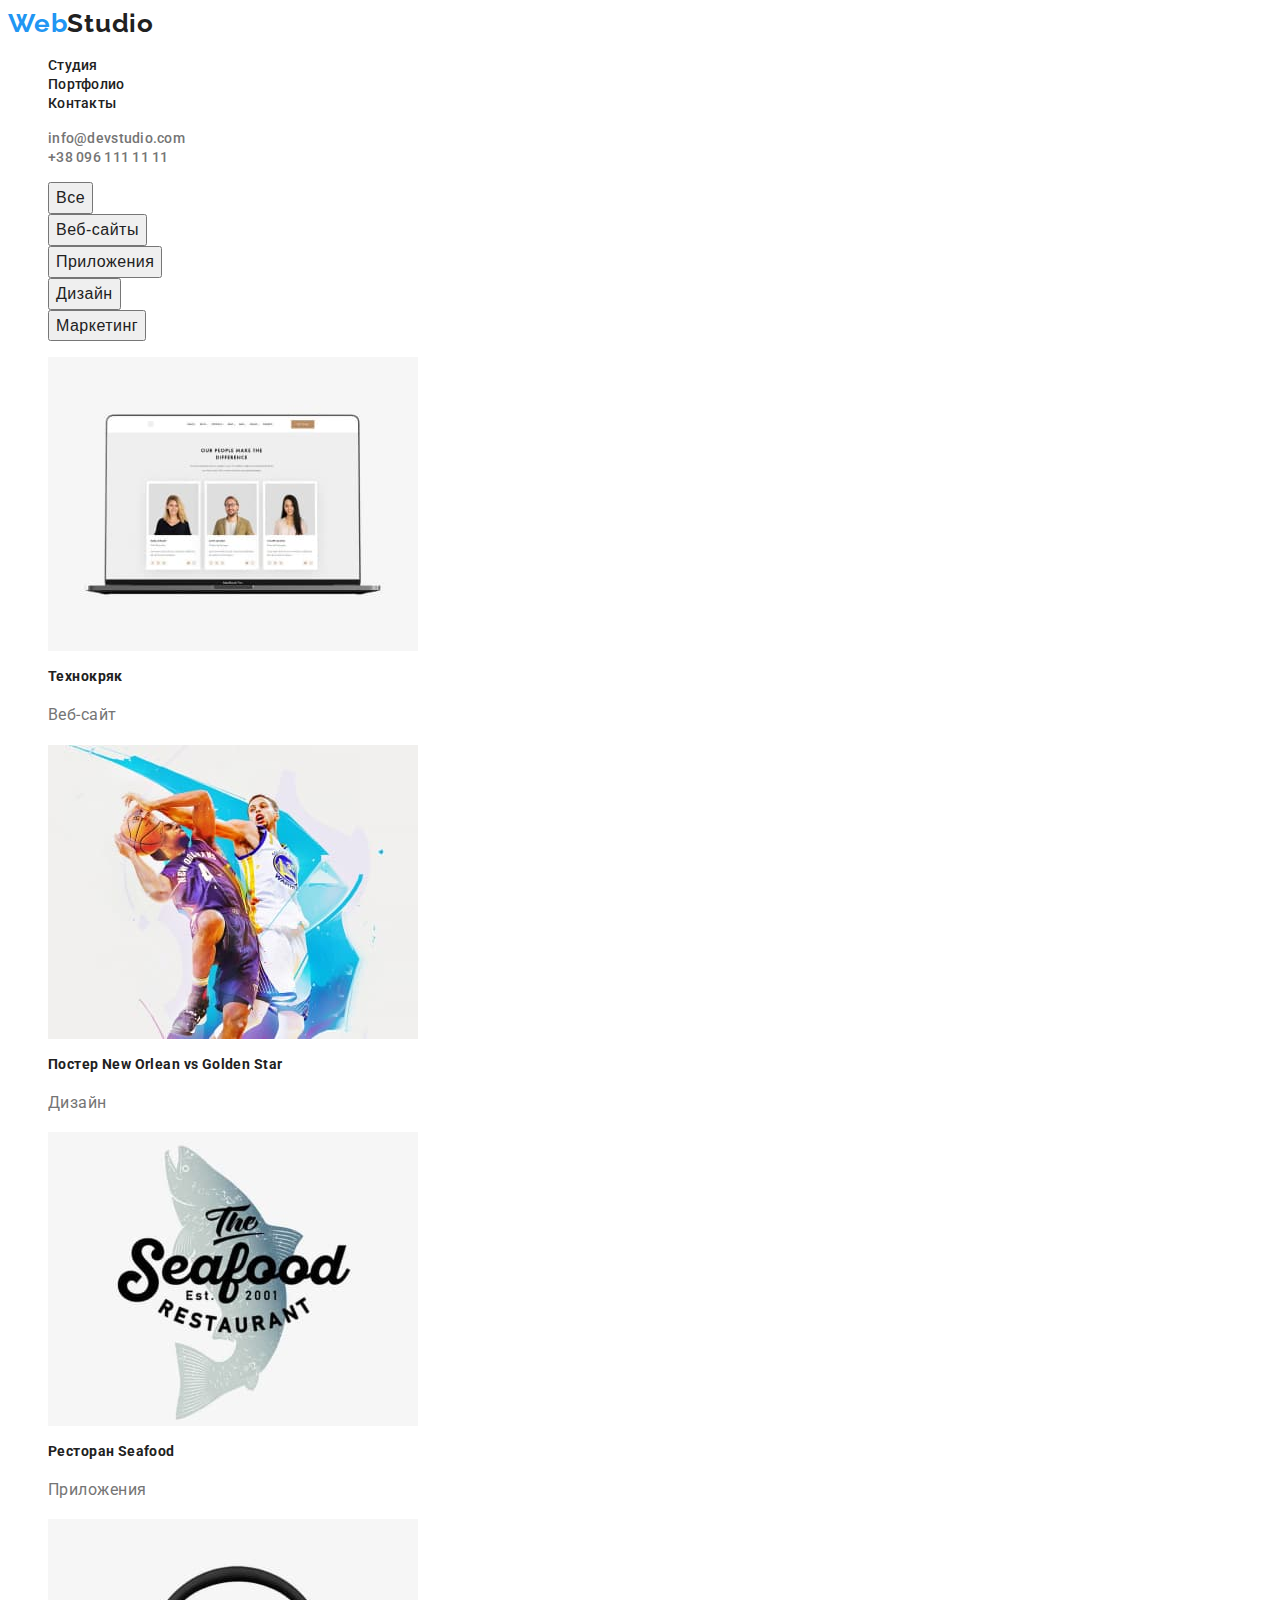
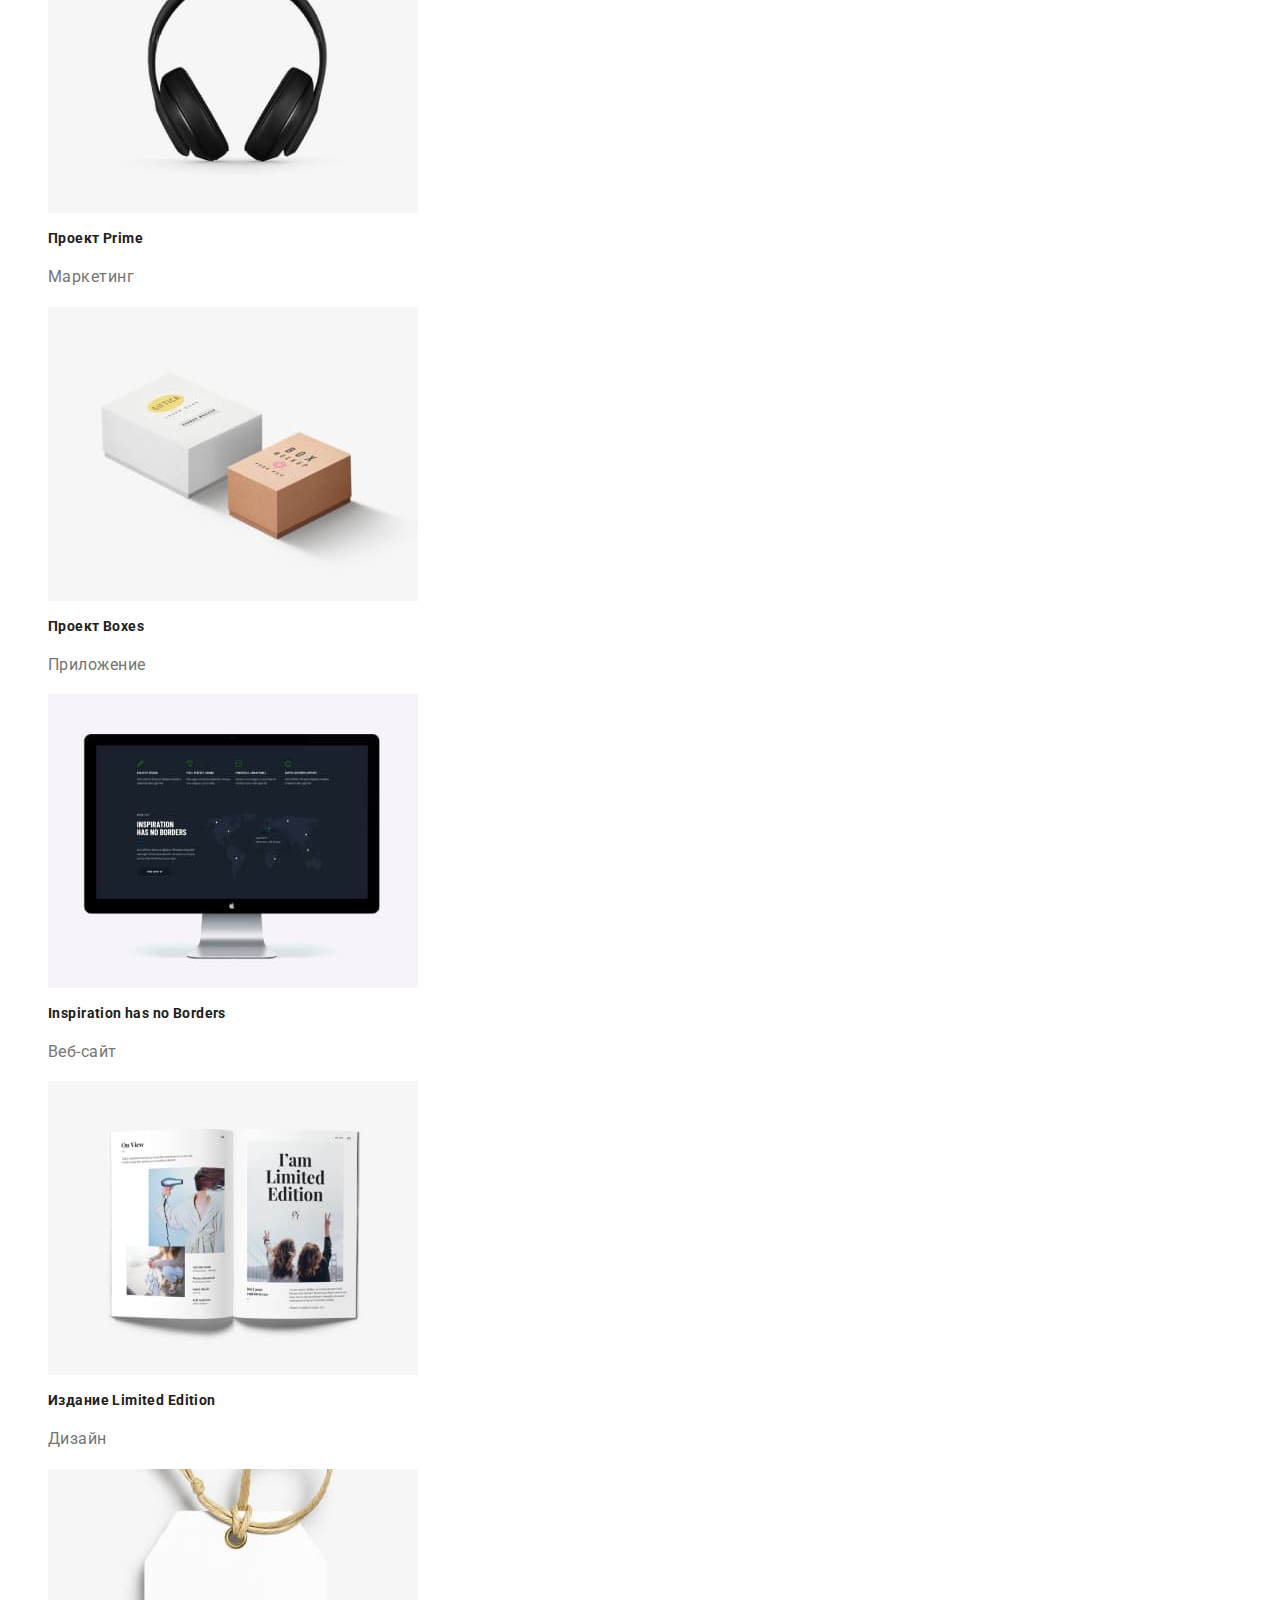
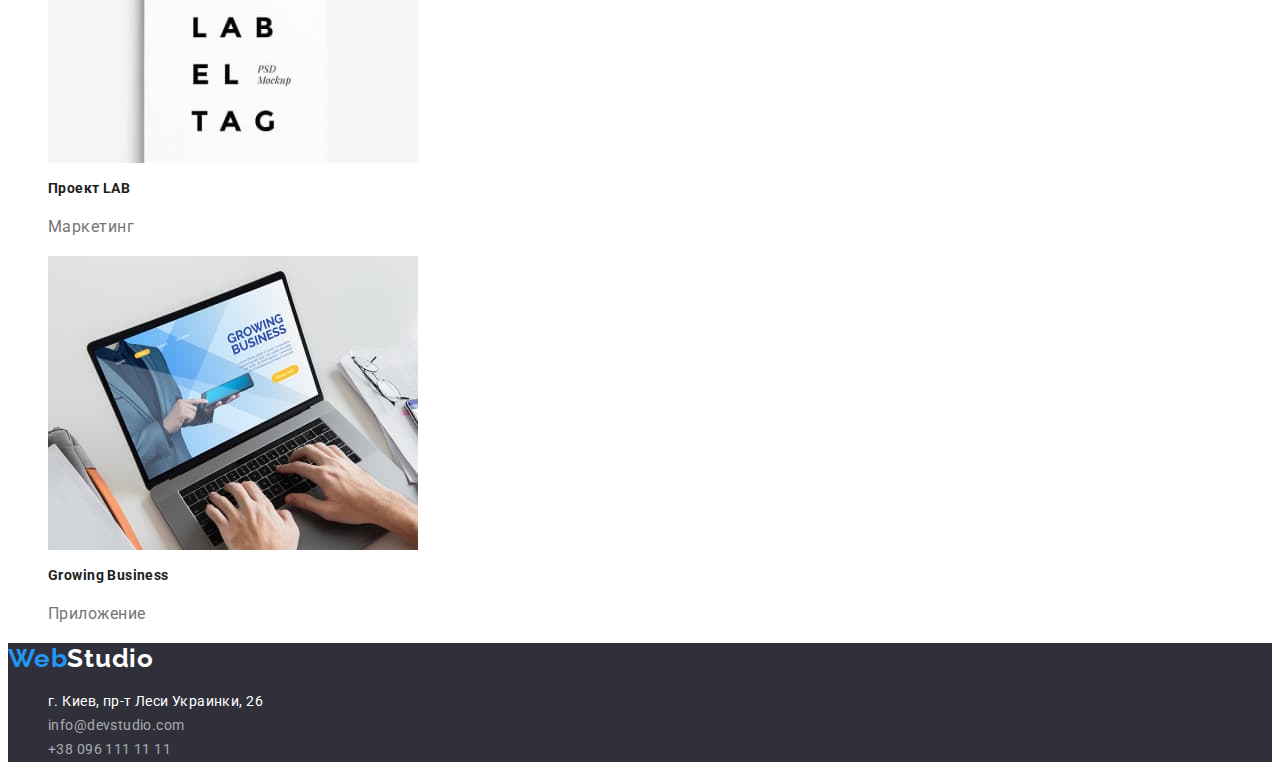
==== portfolio.html @ a26d7b0c "commit css+portfolio" ====
<!DOCTYPE html>
<html lang="ru">
<head>
   
    <meta charset="UTF-8">
    <meta http-equiv="X-UA-Compatible" content="IE=edge">
    <meta name="viewport" content="width=device-width, initial-scale=1.0">
    <title>WebStudio</title>
    <link rel="stylesheet" href="/css/styles.css">
    <link rel="preconnect" href="https://fonts.googleapis.com">
    <link rel="preconnect" href="https://fonts.gstatic.com" crossorigin>
    <link href="https://fonts.googleapis.com/css2?family=Raleway:wght@700&family=Roboto:wght@400;500;700;900&display=swap" rel="stylesheet">
</head>
<body>
  <header class="header">
      <a  class="logo link" href="index.html" lang="en"><span class="logo-span">Web</span>Studio</a>
     <nav class="header-nav">
          <ul class="list" >
            <li>
                <a class="link header-nav-link" href="">Студия</a>
            </li>
            <li>
                <a class="link header-nav-link" href="portfolio.html">Портфолио</a>
            </li>
            <li>
                <a class="link header-nav-link" href="">Контакты</a>
            </li>
          </ul>
     </nav>
      <ul class="list header-contacts">
          <li>
              <a class="link header-contacts-link" href="mailto:info@devstudio.com">info@devstudio.com</a>
         </li>
          <li>
              <a class="link header-contacts-link" href="tel:+380961111111">+38 096 111 11 11</a>
         </li>
      </ul>
  </header>
  <main>
      <section>
          <h2 class="invisible-title"> Примеры работ</h2>
          <ul class="list">
              <li>
                  <button class="portfolio-button" type="button">Все</button> 
            </li>
              <li>
                  <button class="portfolio-button" type="button">Веб-сайты</button> 
            </li>
              <li>
                  <button class="portfolio-button"type="button">Приложения</button> 
            </li>
              <li>
                  <button class="portfolio-button" type="button">Дизайн</button> 
            </li>
              <li>
                  <button class="portfolio-button" type="button">Маркетинг</button> 
            </li>
          </ul>
          <ul class="list">
              <li>
                  <img src="/images/prtf1.jpg" alt="Веб-сайт">
                  <h3 class="item-title">Технокряк</h3>
                  <p class="item-text">Веб-сайт</p>
              </li>
              <li>
                  <img src="/images/prtf2.jpg" alt="Постер">
                  <h3 class="item-title">Постер New Orlean vs Golden Star</h3>
                  <p class="item-text">Дизайн</p>
              </li>
              <li>
                  <img src="/images/prtf3.jpg" alt="рыба">
                  <h3 class="item-title">Ресторан Seafood</h3>
                  <p class="item-text">Приложения</p>
              </li>
              <li>
                  <img src="/images/prtf4.jpg" alt="наушники">
                  <h3 class="item-title">Проект Prime</h3>
                  <p class="item-text">Маркетинг</p>
              </li>
              <li>
                  <img src="/images/prtf5.jpg" alt="коробки">
                  <h3 class="item-title">Проект Boxes</h3>
                  <p class="item-text">Приложение</p>
              </li>
              <li>
                  <img src="/images/prtf6.jpg" alt="черный Веб-сайт">
                  <h3 class="item-title">Inspiration has no Borders</h3>
                  <p class="item-text">Веб-сайт</p>
              </li>
              <li>
                  <img src="/images/prtf7.jpg" alt="книга">
                  <h3 class="item-title">Издание Limited Edition</h3>
                  <p class="item-text">Дизайн</p>
              </li>
              <li>
                  <img src="/images/prtf8.jpg" alt="Этикетка">
                  <h3 class="item-title">Проект LAB</h3>
                  <p class="item-text">Маркетинг</p>
              </li>
              <li>
                  <img src="/images/prtf9.jpg" alt="ноутбук">
                  <h3 class="item-title">Growing Business</h3>
                  <p class="item-text">Приложение</p>
              </li>
              

          </ul>

      </section>

  </main>
  <footer class="footer">
    <a  class="footer-logo logo link" href="" lang="en"><span class="logo-span">Web</span>Studio</a>
    <address class="address">
        <ul class="list" >
        <li>
            <a class="link address-link" target="_blank" rel="noopener noreferrer" href="https://www.google.com/maps/place/%D0%B1%D1%83%D0%BB.+%D0%9B%D0%B5%D1%81%D0%B8+%D0%A3%D0%BA%D1%80%D0%B0%D0%B8%D0%BD%D0%BA%D0%B8,+26,+%D0%9A%D0%B8%D0%B5%D0%B2,+02000/@50.4265807,30.5361971,17z/data=!3m1!4b1!4m5!3m4!1s0x40d4cf0e033ecbe9:0x57a4dffefec77da0!8m2!3d50.4265807!4d30.5383858">г. Киев, пр-т Леси Украинки, 26</a>
        </li>
        <li>
            <a class="link footer-contacts" href="mailto:info@devstudio.com">info@devstudio.com</a>
        </li>
        <li>
            <a class="link footer-contacts" href="tel:+380961111111">+38 096 111 11 11</a>
        </li>
    </ul>

    </address>
    


</footer>

</body>
</html>
---- css/styles.css ----
:root {--background-color-main: #FFFFFF;
       --background-color-2: #2F303A;
       --color-main: #757575;
       --color-2: #FFFFFF;
       --color-h: #212121;} 
/* -----------------utility styles-------- */
.link{text-decoration: none;}
.list{list-style: none;}
.title{
    font-weight: 700;
   font-size: 36px;
   line-height: 1.16;
   text-align: center;
   letter-spacing: 0.03em;
   color:var(--color-h); 
}
.item-title{
  font-weight: 700;
    font-size: 14px;
    line-height: 1.14;
    letter-spacing: 0.03em;
    color: var(--color-h);
}
.item-text{
  line-height: 1.71;
  letter-spacing: 0.03em;
  color:var(--color-main);
}


 body{font-family: 'Roboto',sans-serif;
      background-color: var(--background-color-main);
      
    }
/*------------ HEADER -----------------*/
   
.logo{font-weight: 700;
    font-size: 26px;
    line-height: 1.19;
    letter-spacing: 0.03em;
    color: var(--color-h);
    font-family: "Raleway",sans-serif;
    }
.logo-span{color: #2196F3;}

.header-nav-link{color: var(--color-h);
    font-weight: 500;
    font-size: 14px;
    line-height: 1.14;
    letter-spacing: 0.02em;
   
}
.header-contacts-link{
   color: var(--color-main);
  font-weight: 500;
  font-size: 14px;
  line-height: 1.14;
  letter-spacing: 0.02em;
  color: var(--color-main);
}
 
.header-contacts .link:focus,
.header-contacts .link:hover,
.header-nav .link:hover,
.header-nav .link:focus{color: #2196F3;}

/*------------ HERO -----------------*/

 .hero{background-color: var(--background-color-2);
}
.hero-title{
  font-weight: 900;
  font-size: 44px;
  line-height: 1.36;
  text-align: center;
  letter-spacing: 0.06em;
  text-transform: uppercase;
  color:var(--color-2);
}
.hero-button{
  font-family: "Roboto" sans-serif;
  font-weight: 700;
  font-size: 16px;
  line-height: 1.87;
  letter-spacing: 0.06em;
  color:var(--color-2);
  background-color: #2196F3;
}
/*------------ ADVANTAGES -----------------*/
.invisible-title{display: none;}
.adv-item-title{
  text-transform: uppercase;
 }
/*------------ WORKS -----------------*/
 
 
/*------------ TEAM -----------------*/


/*------------ FOOTER -----------------*/
 .footer{background-color: var(--background-color-2);
}
.footer-logo{color: var(--color-2);
}
.address-link{
  font-style: normal;
  font-size: 14px;
  line-height: 1.71;
  letter-spacing: 0.03em;
  color:var(--color-2)
}
.footer-contacts{
  font-style: normal;
  font-size: 14px;
  line-height: 1.71;
  letter-spacing: 0.03em;
  color: rgba(255, 255, 255, 0.6);
}
/* -------------------PORTFOLIO----------- */
.portfolio-button{
  font-family: "Roboto" sans-serif;
  font-weight: 500;
  font-size: 16px;
  line-height: 1.62;
  letter-spacing: 0.03em;
  color: var(--color-h);
  
}
.portfolio-button:hover,.portfolio-button:focus{
  background-color:#2196F3;
  color:var(--color-2) ;
}
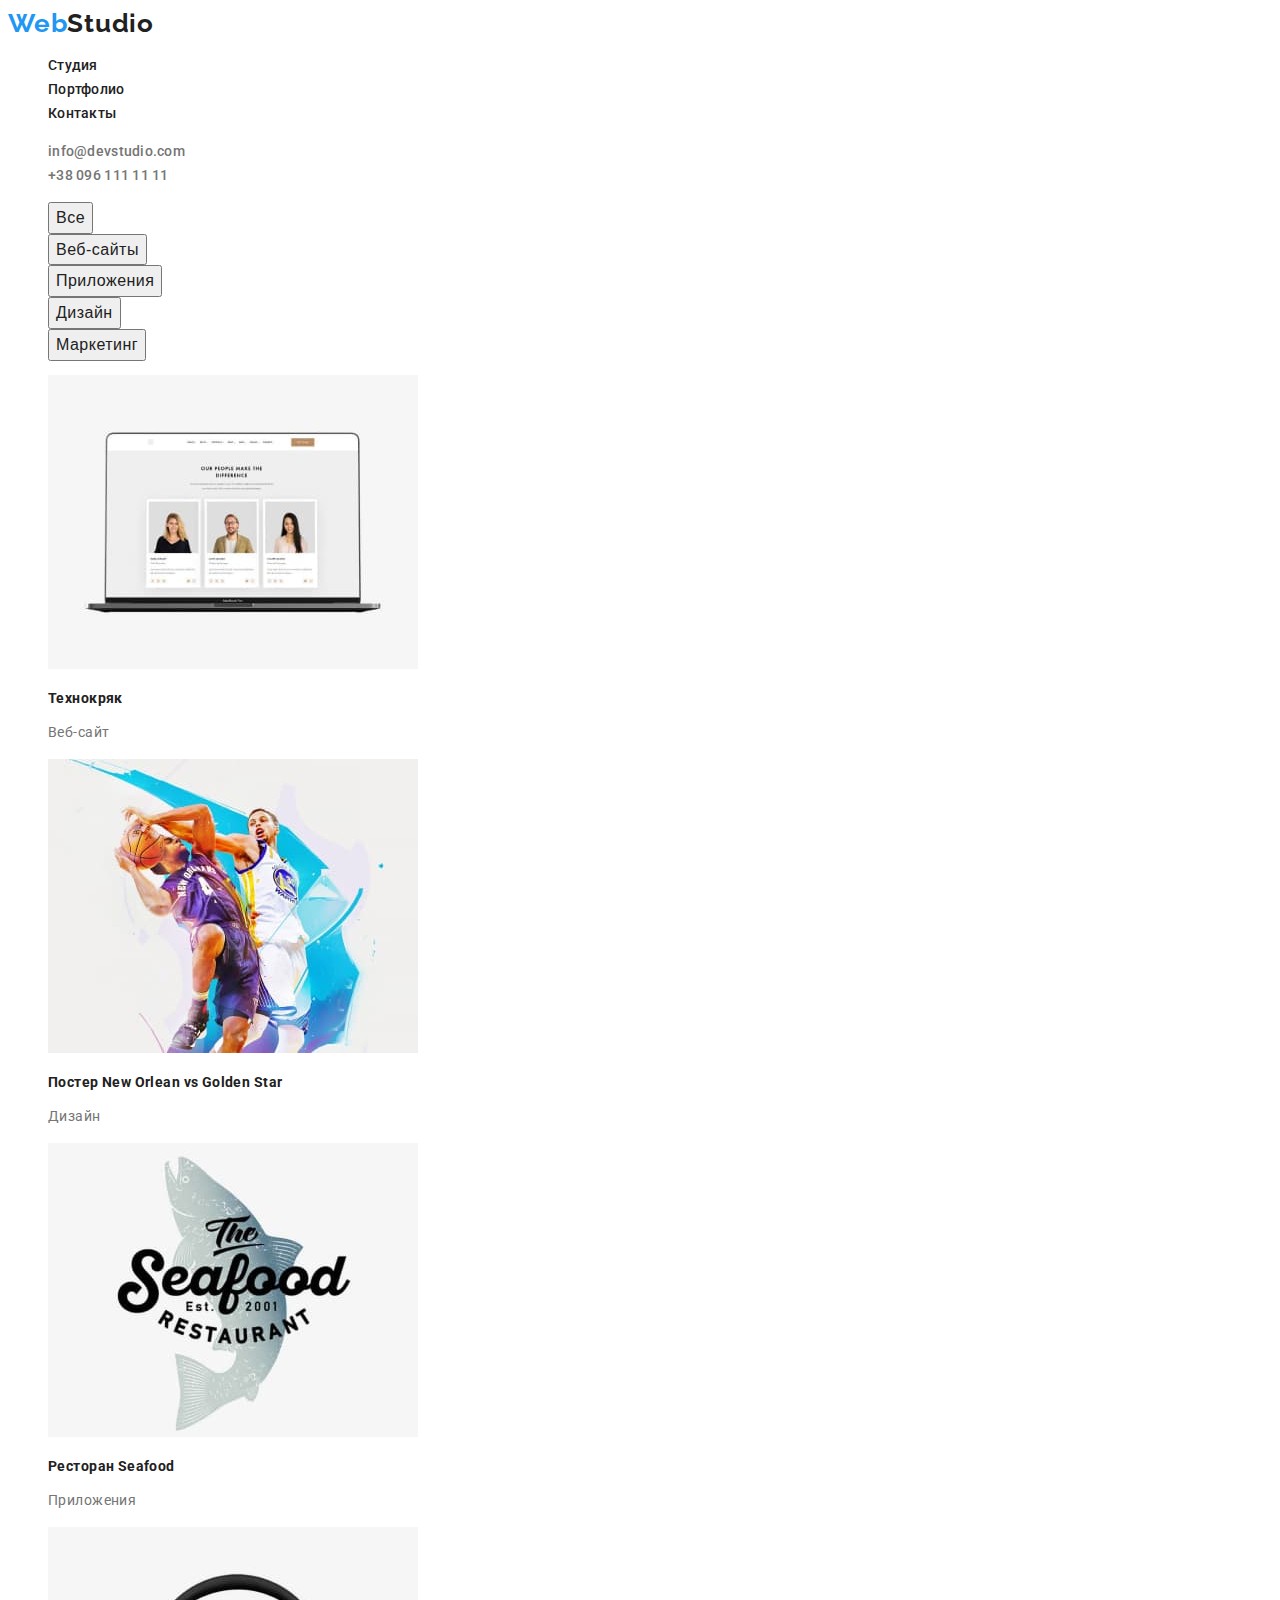
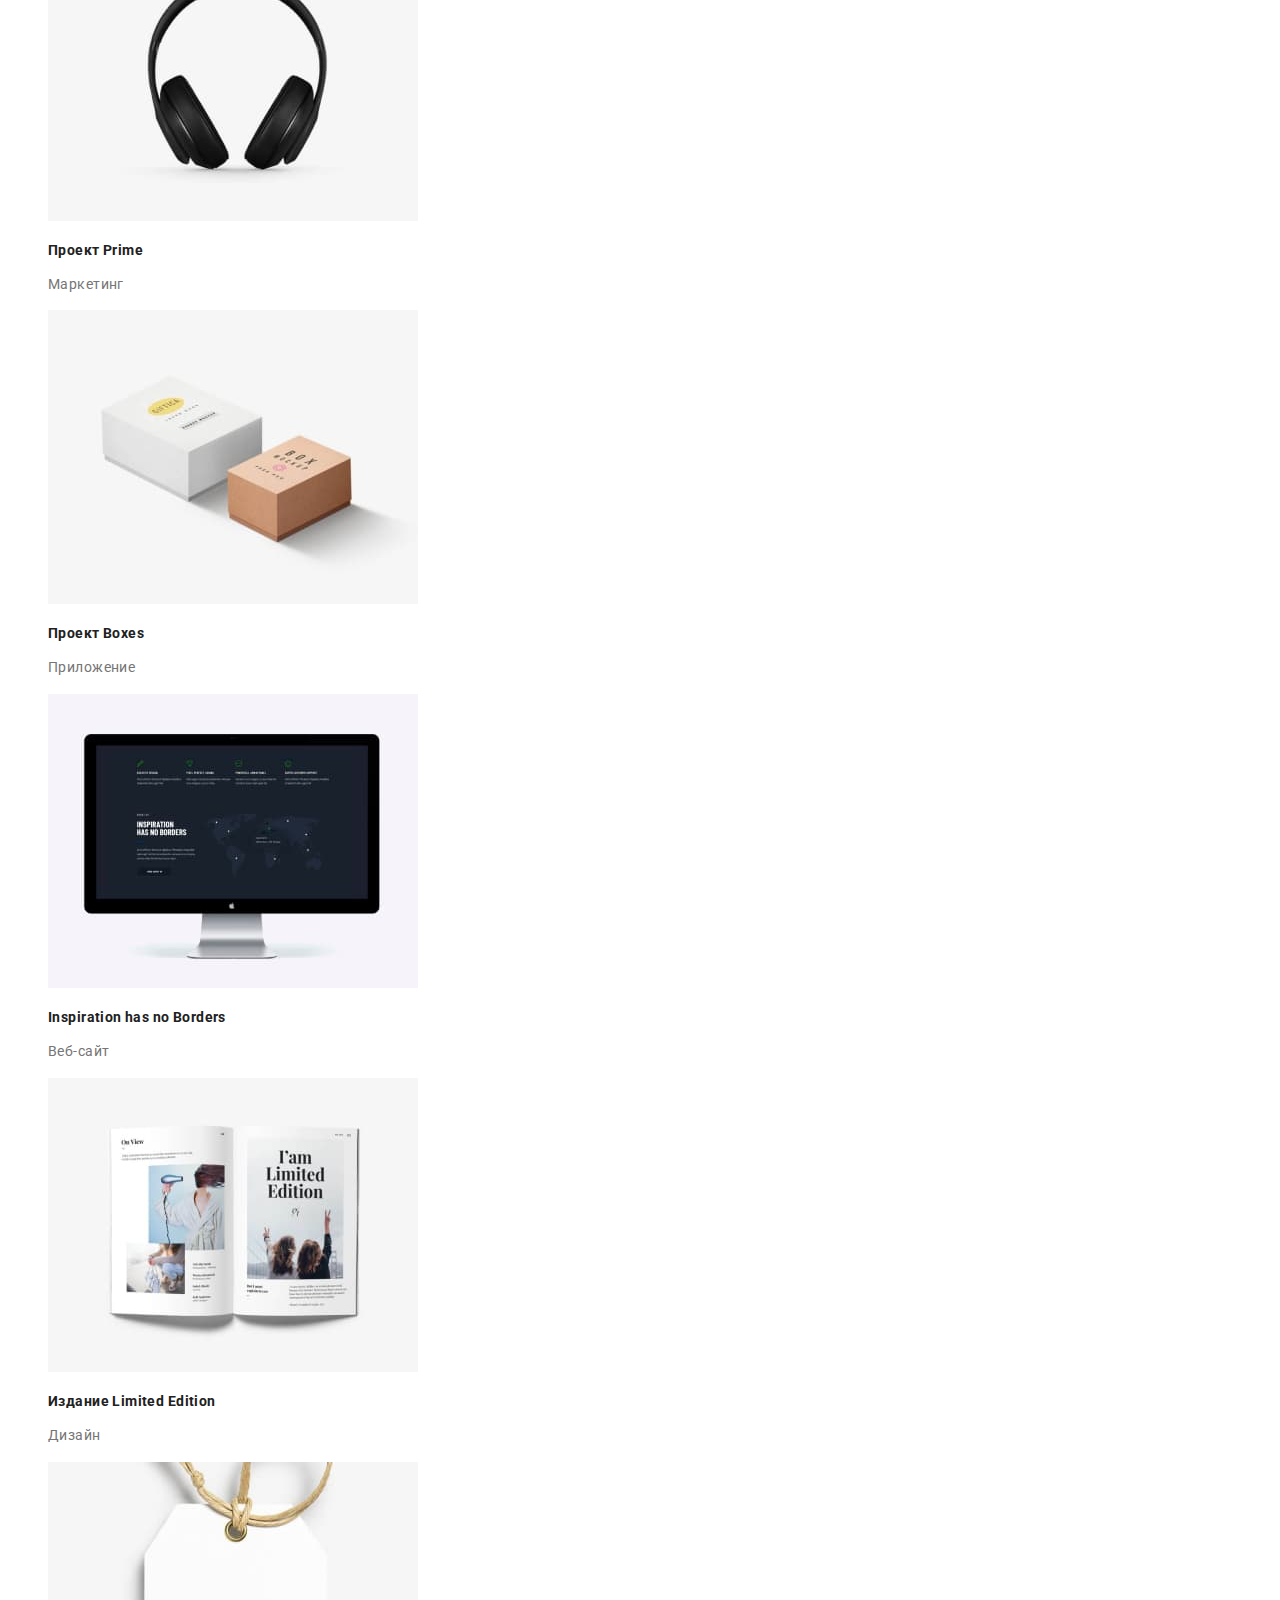
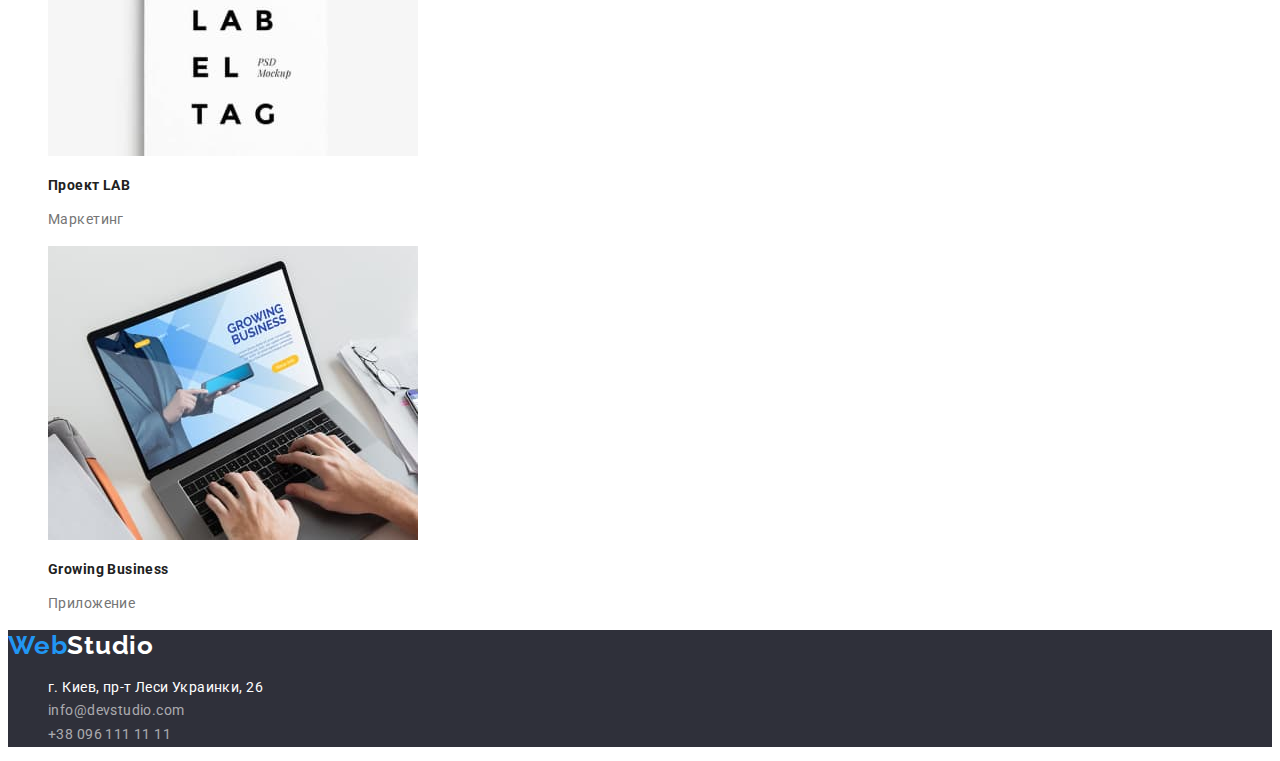
==== commit 34e70956: "после проверки" ====
--- a/portfolio.html
+++ b/portfolio.html
@@ -6,21 +6,21 @@
     <meta http-equiv="X-UA-Compatible" content="IE=edge">
     <meta name="viewport" content="width=device-width, initial-scale=1.0">
     <title>WebStudio</title>
-    <link rel="stylesheet" href="/css/styles.css">
+    <link rel="stylesheet" href="./css/styles.css">
     <link rel="preconnect" href="https://fonts.googleapis.com">
     <link rel="preconnect" href="https://fonts.gstatic.com" crossorigin>
     <link href="https://fonts.googleapis.com/css2?family=Raleway:wght@700&family=Roboto:wght@400;500;700;900&display=swap" rel="stylesheet">
 </head>
 <body>
   <header class="header">
-      <a  class="logo link" href="index.html" lang="en"><span class="logo-span">Web</span>Studio</a>
+      <a  class="logo link" href="./index.html" lang="en"><span class="logo-span">Web</span>Studio</a>
      <nav class="header-nav">
           <ul class="list" >
             <li>
                 <a class="link header-nav-link" href="">Студия</a>
             </li>
             <li>
-                <a class="link header-nav-link" href="portfolio.html">Портфолио</a>
+                <a class="link header-nav-link" href="./portfolio.html">Портфолио</a>
             </li>
             <li>
                 <a class="link header-nav-link" href="">Контакты</a>
@@ -47,7 +47,7 @@
                   <button class="portfolio-button" type="button">Веб-сайты</button> 
             </li>
               <li>
-                  <button class="portfolio-button"type="button">Приложения</button> 
+                  <button class="portfolio-button" type="button">Приложения</button> 
             </li>
               <li>
                   <button class="portfolio-button" type="button">Дизайн</button> 
@@ -58,47 +58,47 @@
           </ul>
           <ul class="list">
               <li>
-                  <img src="/images/prtf1.jpg" alt="Веб-сайт">
+                  <img src="./images/prtf1.jpg" alt="Веб-сайт" width="370">
                   <h3 class="item-title">Технокряк</h3>
                   <p class="item-text">Веб-сайт</p>
               </li>
               <li>
-                  <img src="/images/prtf2.jpg" alt="Постер">
+                  <img src="./images/prtf2.jpg" alt="Постер" width="370">
                   <h3 class="item-title">Постер New Orlean vs Golden Star</h3>
                   <p class="item-text">Дизайн</p>
               </li>
               <li>
-                  <img src="/images/prtf3.jpg" alt="рыба">
+                  <img src="./images/prtf3.jpg" alt="рыба" width="370">
                   <h3 class="item-title">Ресторан Seafood</h3>
                   <p class="item-text">Приложения</p>
               </li>
               <li>
-                  <img src="/images/prtf4.jpg" alt="наушники">
+                  <img src="./images/prtf4.jpg" alt="наушники" width="370">
                   <h3 class="item-title">Проект Prime</h3>
                   <p class="item-text">Маркетинг</p>
               </li>
               <li>
-                  <img src="/images/prtf5.jpg" alt="коробки">
+                  <img src="./images/prtf5.jpg" alt="коробки" width="370">
                   <h3 class="item-title">Проект Boxes</h3>
                   <p class="item-text">Приложение</p>
               </li>
               <li>
-                  <img src="/images/prtf6.jpg" alt="черный Веб-сайт">
+                  <img src="./images/prtf6.jpg" alt="черный Веб-сайт" width="370">
                   <h3 class="item-title">Inspiration has no Borders</h3>
                   <p class="item-text">Веб-сайт</p>
               </li>
               <li>
-                  <img src="/images/prtf7.jpg" alt="книга">
+                  <img src="./images/prtf7.jpg" alt="книга" width="370">
                   <h3 class="item-title">Издание Limited Edition</h3>
                   <p class="item-text">Дизайн</p>
               </li>
               <li>
-                  <img src="/images/prtf8.jpg" alt="Этикетка">
+                  <img src="./images/prtf8.jpg" alt="Этикетка" width="370">
                   <h3 class="item-title">Проект LAB</h3>
                   <p class="item-text">Маркетинг</p>
               </li>
               <li>
-                  <img src="/images/prtf9.jpg" alt="ноутбук">
+                  <img src="./images/prtf9.jpg" alt="ноутбук" width="370">
                   <h3 class="item-title">Growing Business</h3>
                   <p class="item-text">Приложение</p>
               </li>
--- a/css/styles.css
+++ b/css/styles.css
@@ -1,3 +1,12 @@
+body{font-family: 'Roboto',sans-serif;
+  background-color: var(--background-color-main);
+  line-height: 1.71;
+  letter-spacing: 0.03em;
+  color:var(--color-main);
+  font-size: 14px;
+  font-weight: 400;
+}
+
 :root {--background-color-main: #FFFFFF;
        --background-color-2: #2F303A;
        --color-main: #757575;
@@ -28,10 +37,7 @@
 }
 
 
- body{font-family: 'Roboto',sans-serif;
-      background-color: var(--background-color-main);
-      
-    }
+
 /*------------ HEADER -----------------*/
    
 .logo{font-weight: 700;
@@ -56,7 +62,6 @@
   font-size: 14px;
   line-height: 1.14;
   letter-spacing: 0.02em;
-  color: var(--color-main);
 }
  
 .header-contacts .link:focus,
@@ -78,13 +83,14 @@
   color:var(--color-2);
 }
 .hero-button{
-  font-family: "Roboto" sans-serif;
+  font-family: "Roboto", sans-serif;
   font-weight: 700;
   font-size: 16px;
   line-height: 1.87;
   letter-spacing: 0.06em;
   color:var(--color-2);
   background-color: #2196F3;
+  cursor: pointer;
 }
 /*------------ ADVANTAGES -----------------*/
 .invisible-title{display: none;}
@@ -124,10 +130,12 @@
   line-height: 1.62;
   letter-spacing: 0.03em;
   color: var(--color-h);
+  cursor: pointer;
   
 }
 .portfolio-button:hover,.portfolio-button:focus{
   background-color:#2196F3;
   color:var(--color-2) ;
+  cursor: pointer;
 }
 
